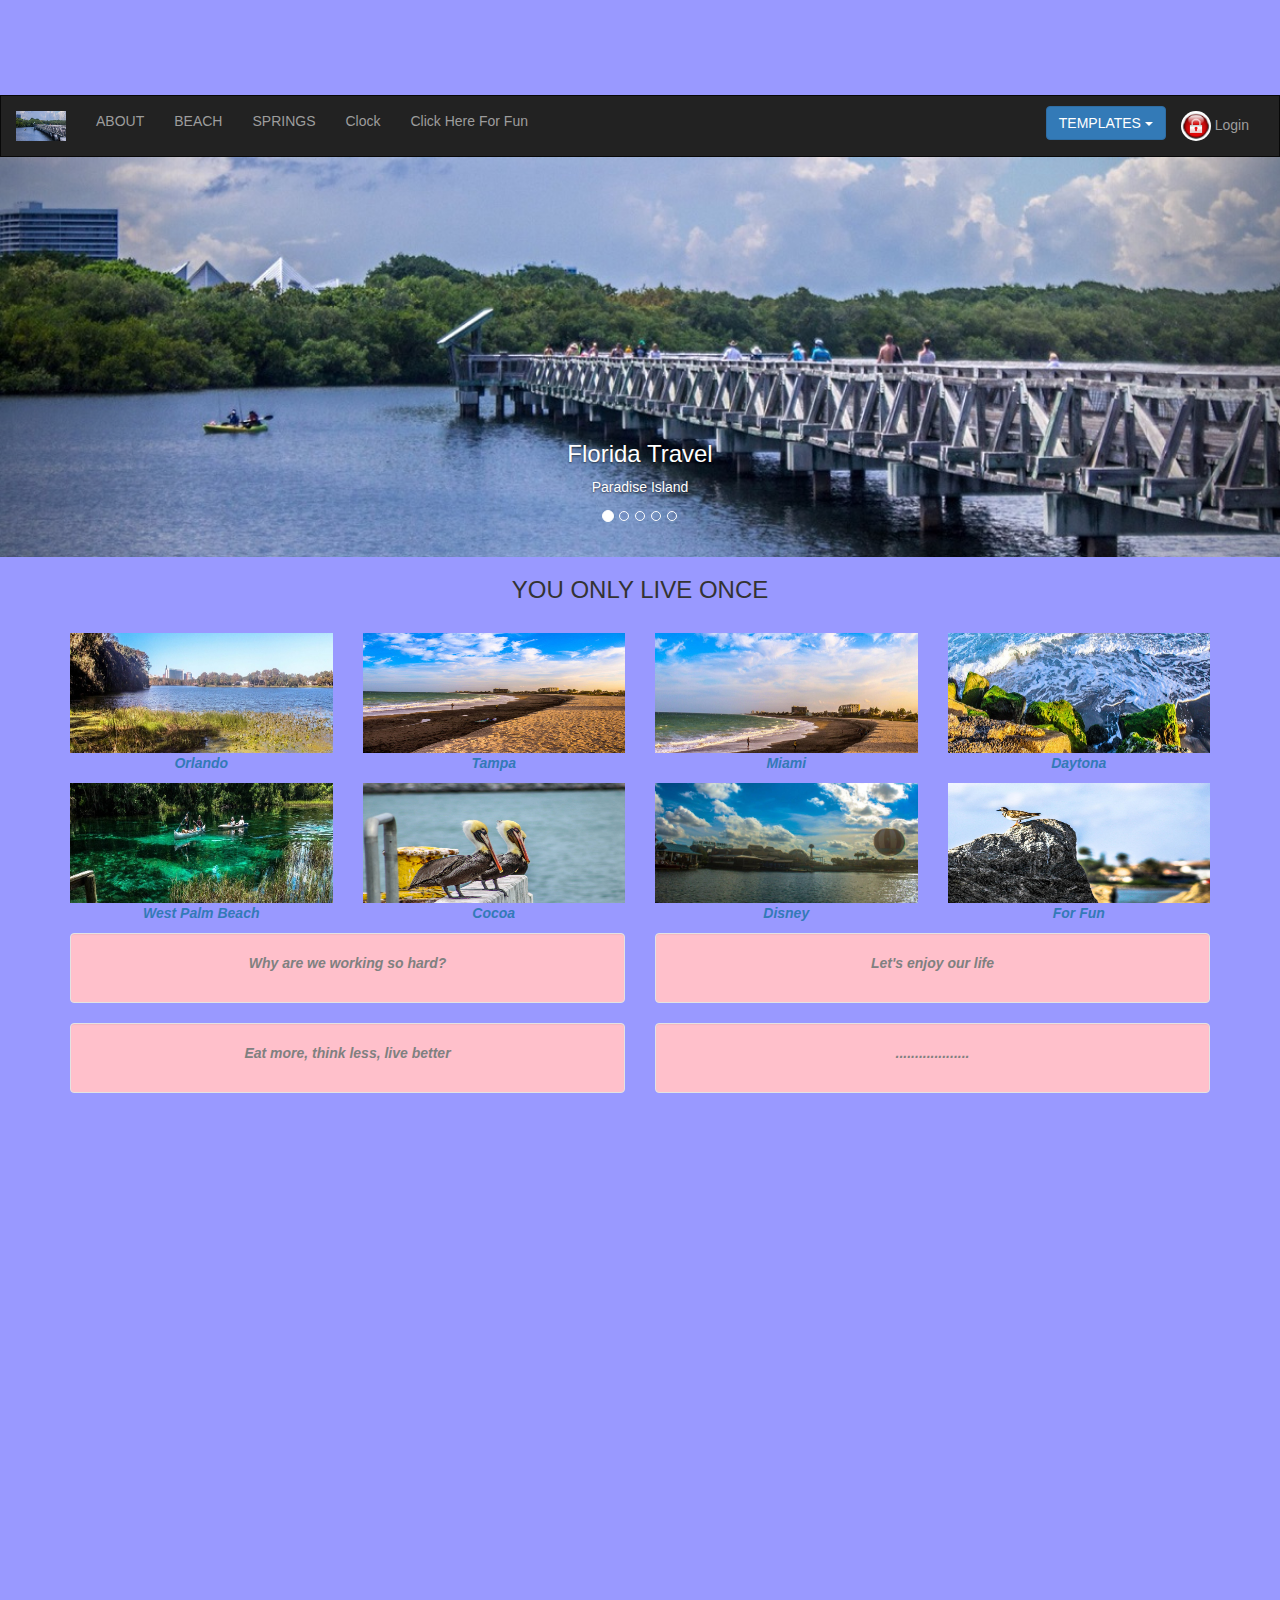
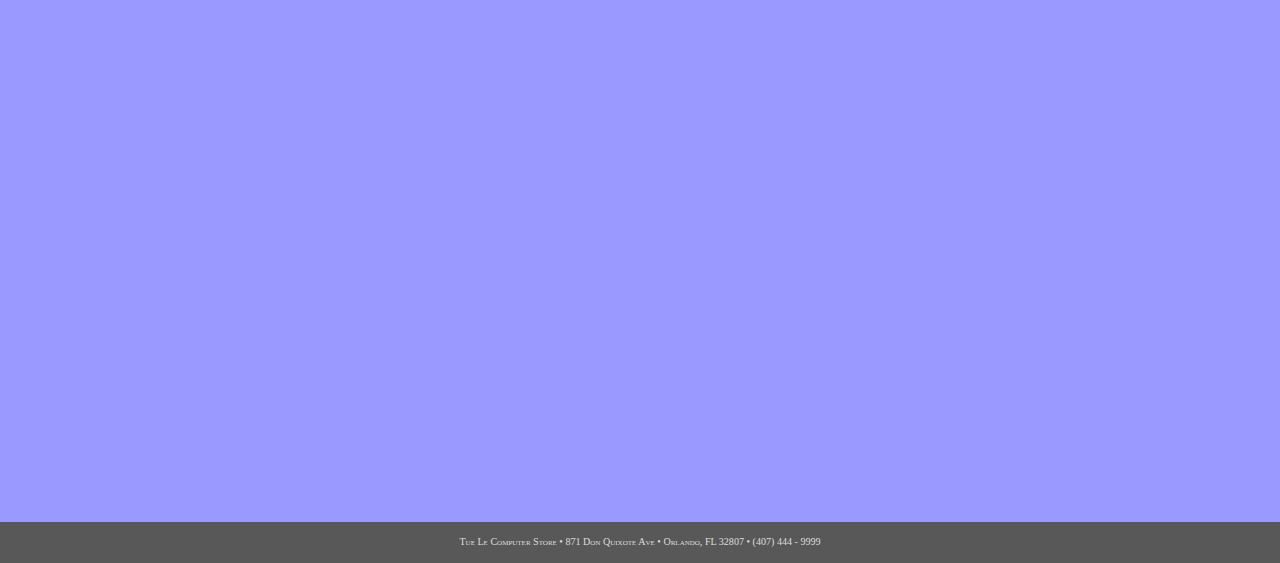
==== index.html @ 0bf51e53 "Update index.html" ====
<!DOCTYPE html>
<html lang="en">
	<head>
		  <title>Florida Travel</title>
		  <meta charset="utf-8">
		  <meta name="viewport" content="width=device-width, initial-scale=1">

		  <link rel='shortcut icon' href='images/favicon.ico' type='image/x-icon'/ >

		
		  <script src="https://ajax.googleapis.com/ajax/libs/jquery/1.12.0/jquery.min.js"></script>
		  
		 
		  <link rel="stylesheet" href="css/bootstrap.min.css" type="text/css">
		  <script src="js/bootstrap.min.js"></script>
		  <link rel="stylesheet" href="template.css" type="text/css">
		<style>
			
			footer address {
			   background-color: #585858;
			   color: white;
			   color: rgba(255, 255, 255, 0.8);
			   font: normal small-caps 0.8em/4em 'Times New Roman', Times, serif;
			   text-align: center;
			   
			  margin-top:30%;
			}
		</style>
		
		<script async src="//pagead2.googlesyndication.com/pagead/js/adsbygoogle.js"></script>
<script>
  (adsbygoogle = window.adsbygoogle || []).push({
    google_ad_client: "ca-pub-3440571437492832",
    enable_page_level_ads: true
  });
</script>
		
<script async src="//pagead2.googlesyndication.com/pagead/js/adsbygoogle.js"></script>
<!-- Quang cao -->
<ins class="adsbygoogle"
     style="display:inline-block;width:728px;height:90px"
     data-ad-client="ca-pub-3440571437492832"
     data-ad-slot="2362166706"></ins>
<script>
(adsbygoogle = window.adsbygoogle || []).push({});
</script>
		  

	</head>

	<body>

		<nav class="navbar navbar-inverse">
			 <div class="container-fluid">
			    <div class="navbar-header">
				     <button type="button" class="navbar-toggle" data-toggle="collapse" data-target="#myNavbar">
				        <span class="icon-bar"></span>
				        <span class="icon-bar"></span>
				        <span class="icon-bar"></span>                        
				     </button>
			      <a class="navbar-brand" href="#"><img src="images/aspire.jpg" height="30px" width="50px"></a>
			    </div>

			    <div class="collapse navbar-collapse" id="myNavbar">
				    <ul class="nav navbar-nav">
				        
				        

				        <li><a href="about.htm">ABOUT</a></li>
				        <li><a href="https://s1t3.github.io/game/Danang/danang.htm">BEACH</a></li>
				        <li><a href="https://tritue89.github.io/project/Project7/index.html">SPRINGS</a></li>
				        <li><a href="clock2.html">Clock</a></li>
				        <li><a href="animation.html">Click Here For Fun</a></li>

				    </ul>
				          

				     

				      <ul class="nav navbar-nav navbar-right">

				      	<div class="dropdown" style="float:left; margin-top:10px;">
						    <button class="btn btn-primary dropdown-toggle" type="button" data-toggle="dropdown">TEMPLATES
						    <span class="caret"></span></button>
						    <ul class="dropdown-menu">
						      <li><a href="https://s1t3.github.io/game/Tue/Home.html">TEMPLATE 1</a></li>
						      <li><a href="home.html">TEMPLATE 2</a></li>
						      <li><a href="#">TEMPLATE 3</a></li>
						    </ul>
						 </div>

				        	<li id="login"><a href="login.html"><span ><img src="images/login2.jpg" height="30px" width="30px"></span> Login </a></li>
				      </ul>

			    </div>

			

		</nav>

		<div id="myCarousel" class="carousel slide" data-ride="carousel">
		    <!-- Indicators -->
		    <ol class="carousel-indicators">
			     <li data-target="#myCarousel" data-slide-to="0" class="active"></li>
			     <li data-target="#myCarousel" data-slide-to="1"></li>
			     <li data-target="#myCarousel" data-slide-to="2"></li>
			     <li data-target="#myCarousel" data-slide-to="3"></li>
			     <li data-target="#myCarousel" data-slide-to="5"></li>
		    </ol>

		    <!-- Wrapper for slides -->
		    <div class="carousel-inner" role="listbox">
		      <div class="item active">
		        <img src="images/aspire.jpg" max-height="400px" alt="Image">
		        <div class="carousel-caption" style="color:white;">
		          <h3>Florida Travel</h3>
		          <p>Paradise Island</p>
		        </div>      
		      </div>

		      <div class="item">
		        <img src="images/pic.jpg" max-height="400px" alt="Image">
		        <div class="carousel-caption " style="color:white;">
		          <h3>Florida Travel</h3>
		          <p>Silver Spring</p>
		        </div>      
		      </div>
		   

		    <div class="item">
		        <img src="images/pic1.jpg"   alt="Image">
		        <div class="carousel-caption" style="color:white;">
		          <h3>Florida Travel</h3>
		          <p>Leud Garden</p> 
		        </div>      
		    </div>

		    <div class="item">
		        <img src="images/pic2.jpg"   alt="Image">
		        <div class="carousel-caption" style="color:white;">
		          <h3>Florida Travel</h3>
		          <p>St. Lucy</p> 
		        </div>      
		    </div>

		    <div class="item">
		        <img src="images/pic3.jpg"   alt="Image">
		        <div class="carousel-caption" style="color:white;">
		          <h3>Florida Travel</h3>
		          <p>St. Lucy</p> 
		        </div>      
		    </div>

	    </div>

		    <!-- Left and right controls -->
		    <a class="left carousel-control" href="#myCarousel" role="button" data-slide="prev">
		      <span class="glyphicon glyphicon-chevron-left" aria-hidden="true"></span>
		      <span class="sr-only">Previous</span>
		    </a>
		    <a class="right carousel-control" href="#myCarousel" role="button" data-slide="next">
		      <span class="glyphicon glyphicon-chevron-right" aria-hidden="true"></span>
		      <span class="sr-only">Next</span>
		    </a>

		</div>
		  
		<div class="container text-center">   

			 <h3>YOU ONLY LIVE ONCE</h3><br>

			 <div class="row">

			  	<div class="col-sm-3">
			      	<a href ="http://letritue.com/Travel/Slider/orlando.html"><img src="images/pic1.jpg" class="img-responsive" style="width:100%" alt="Image"> 
			        <p>Orlando</p></a>
			    </div>


			    <div class="col-sm-3"> 
			        <a href ="https://google.com/"><img src="images/beach1.jpg" class="img-responsive" style="width:100%" alt="Image">
			        <p>Tampa</p>    
			    </div>

			    <div class="col-sm-3"> 
			      <a href ="http://letritue.com/Travel/Slider/orlando.html"><img src="images/pic2.jpg" class="img-responsive" style="width:100%" alt="Image">
			      <p>Miami</p>    
			    </div>

			    <div class="col-sm-3"> 
			      <a href ="http://letritue.com/Travel/Slider/orlando.html"><img src="images/pic3.jpg" class="img-responsive" style="width:100%" alt="Image">
			      <p>Daytona</p>    
			    </div>

			    <div class="col-sm-3">
			      	<a href ="http://letritue.com/Travel/Slider/orlando.html"><img src="images/pic.jpg" class="img-responsive" style="width:100%" alt="Image">
			        <p>West Palm Beach</p>
			    </div>


			    <div class="col-sm-3"> 
			        <a href ="http://letritue.com/Travel/Slider/orlando.html"><img src="images/fun1.jpg" class="img-responsive" style="width:100%" alt="Image">
			        <p>Cocoa</p>    
			    </div>

			    <div class="col-sm-3"> 
			      <a href ="http://letritue.com/Travel/Slider/orlando.html"><img src="images/fun2.jpg" class="img-responsive" style="width:100%" alt="Image">
			      <p>Disney</p>    
			    </div>

			    <div class="col-sm-3"> 
			      <a href ="http://letritue.com/Travel/Slider/orlando.html"><img src="images/fun3.jpg" class="img-responsive" style="width:100%" alt="Image">
			      <p>For Fun</p>    
			    </div>


			    <div class="col-sm-6" >
			        <div class="well " style="background-color: pink; color: gray;">
			           <p>Why are we working so hard?</p>
			        </div>

			        <div class="well" style="background-color: pink; color: gray;">
			            <p>Eat more, think less, live better</p>
			        </div>
			    </div>

			    <div class="col-sm-6">
			        <div class="well" style="background-color: pink; color: gray;">
			            <p>Let's enjoy our life</p>
			        </div>
			        <div class="well" style="background-color: pink; color: gray;">
			             <p>...................</p>
			        </div>
			    </div>

			  </div>

		</div><br>
		<script async src="//pagead2.googlesyndication.com/pagead/js/adsbygoogle.js"></script>
<!-- Quang Cao 2 -->
<ins class="adsbygoogle"
     style="display:inline-block;width:300px;height:600px"
     data-ad-client="ca-pub-3440571437492832"
     data-ad-slot="3838899900"></ins>
<script>
(adsbygoogle = window.adsbygoogle || []).push({});
</script>

		<footer> 
			
			<address>Tue Le Computer Store &bull;
				 871 Don Quixote Ave &bull;
				 Orlando, FL 32807 &bull;
				 (407) 444 - 9999
			</address>
    	</footer>

	</body>
</html>
---- template.css ----
/* Remove the navbar's default margin-bottom and rounded borders */ 
 
body{
	background-color: #9999ff;

}

span img{
	border-radius: 50%
}

.row p {

	font-weight:bold;
	font-style:italic;
}

.row img{
	height: 120px;
}

 .navbar {
	margin-bottom: 0;
	border-radius: 0;
}
 .item {
	max-height:400px;
}

			    
/* Add a gray background color and some padding to the footer */
footer {
	background-color: black;
	color:white;
	font-style:italic;
	height: 23px;
	text-align: center;
	font-size:90%;
    margin:auto;
 }
.carousel-inner img {
	width: 100%; /* Set width to 100% */
	margin: auto;
	min-height:200px;
}

/* Hide the carousel text when the screen is less than 600 pixels wide */
@media (max-width: 600px) {
	.carousel-caption {
	display: none; 
	
	}



	
}


 

 @media only screen and (max-width: 600px){
 	.item{
	max-height:400px;
 	}

 

}

@media only screen and (max-width: 770px){
 	.row img{
	height:300px;
 	}

#login{
 	
 		margin-left:150px;
 	}



}
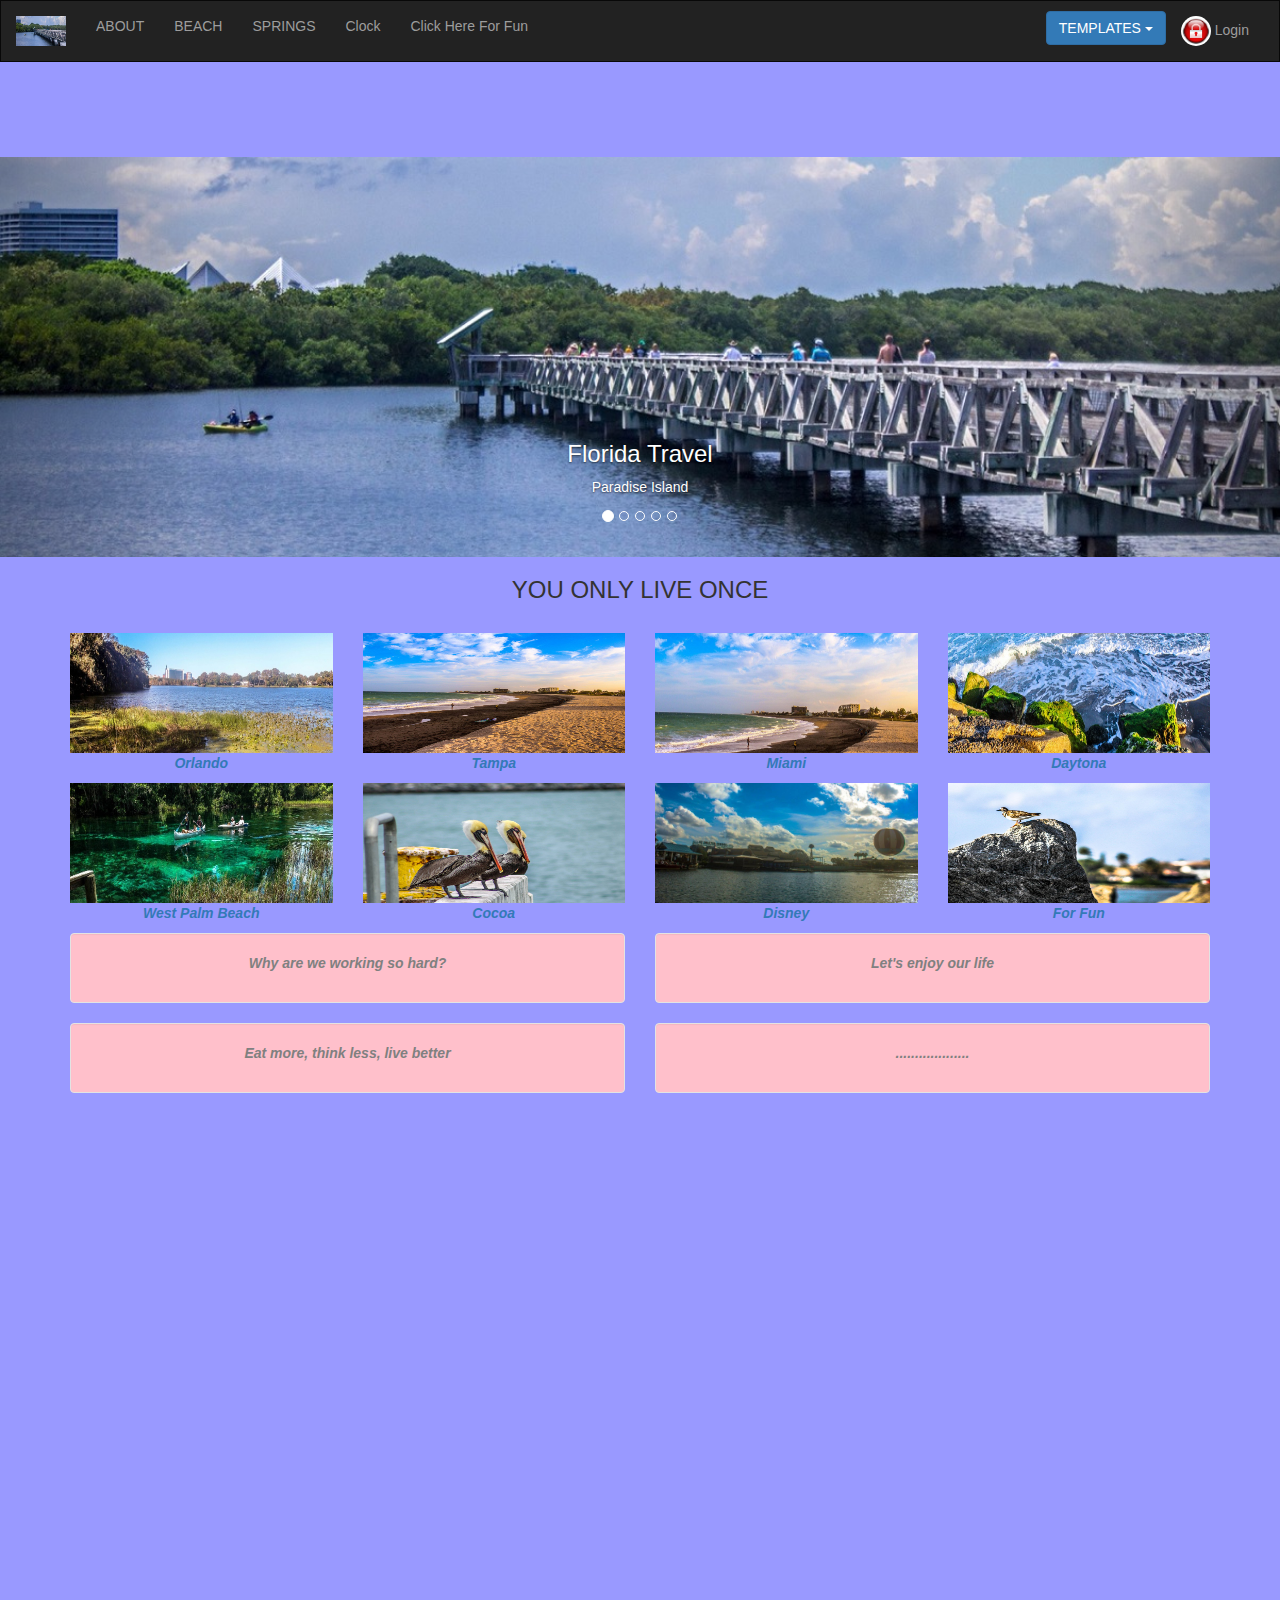
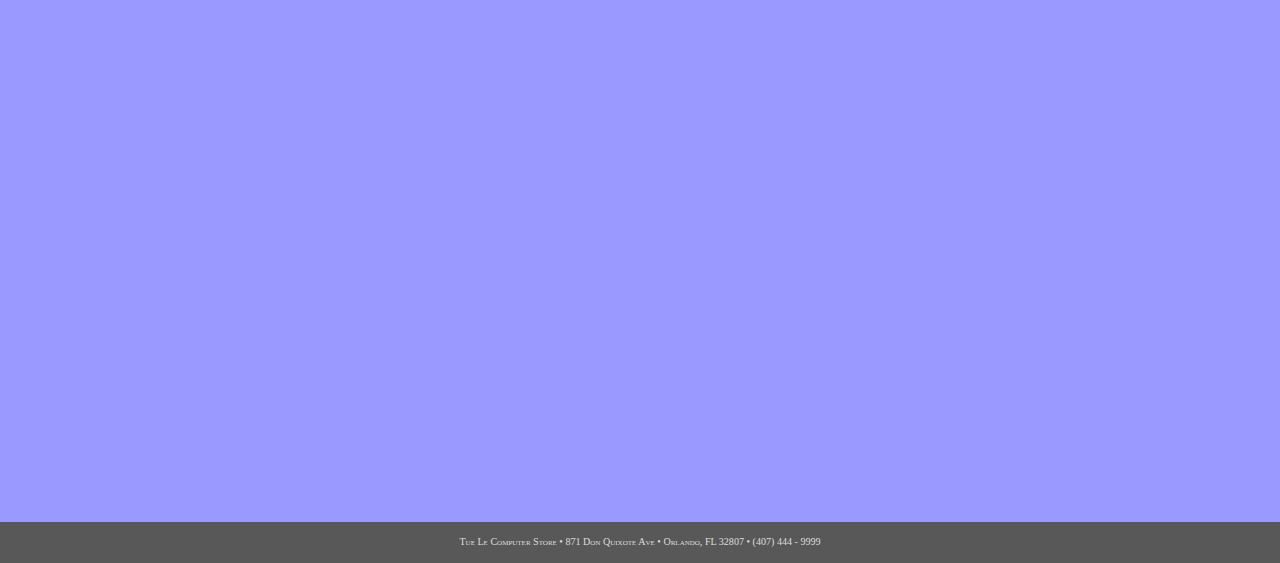
==== commit 54144390: "Update index.html" ====
--- a/index.html
+++ b/index.html
@@ -35,15 +35,7 @@
   });
 </script>
 		
-<script async src="//pagead2.googlesyndication.com/pagead/js/adsbygoogle.js"></script>
-<!-- Quang cao -->
-<ins class="adsbygoogle"
-     style="display:inline-block;width:728px;height:90px"
-     data-ad-client="ca-pub-3440571437492832"
-     data-ad-slot="2362166706"></ins>
-<script>
-(adsbygoogle = window.adsbygoogle || []).push({});
-</script>
+
 		  
 
 	</head>
@@ -97,6 +89,16 @@
 			
 
 		</nav>
+		
+		<script async src="//pagead2.googlesyndication.com/pagead/js/adsbygoogle.js"></script>
+<!-- Quang cao -->
+<ins class="adsbygoogle"
+     style="display:inline-block;width:728px;height:90px"
+     data-ad-client="ca-pub-3440571437492832"
+     data-ad-slot="2362166706"></ins>
+<script>
+(adsbygoogle = window.adsbygoogle || []).push({});
+</script>
 
 		<div id="myCarousel" class="carousel slide" data-ride="carousel">
 		    <!-- Indicators -->
@@ -111,7 +113,7 @@
 		    <!-- Wrapper for slides -->
 		    <div class="carousel-inner" role="listbox">
 		      <div class="item active">
-		        <img src="images/aspire.jpg" max-height="400px" alt="Image">
+		        <img src="images/aspire.jpg" max-height="400px" alt="John D. MacArthur Beach State Park, West Palm Beach">
 		        <div class="carousel-caption" style="color:white;">
 		          <h3>Florida Travel</h3>
 		          <p>Paradise Island</p>
@@ -119,16 +121,16 @@
 		      </div>
 
 		      <div class="item">
-		        <img src="images/pic.jpg" max-height="400px" alt="Image">
+		        <img src="images/pic.jpg" max-height="400px" alt="Silver Spring, Ocala, FL">
 		        <div class="carousel-caption " style="color:white;">
-		          <h3>Florida Travel</h3>
+		          <h3>Florida Travel</h3> 
 		          <p>Silver Spring</p>
 		        </div>      
 		      </div>
 		   
 
 		    <div class="item">
-		        <img src="images/pic1.jpg"   alt="Image">
+		        <img src="images/pic1.jpg"   alt="Leud Gardon, Winter Park, Florida">
 		        <div class="carousel-caption" style="color:white;">
 		          <h3>Florida Travel</h3>
 		          <p>Leud Garden</p> 
@@ -136,7 +138,7 @@
 		    </div>
 
 		    <div class="item">
-		        <img src="images/pic2.jpg"   alt="Image">
+		        <img src="images/pic2.jpg"   alt="Port St. Lucy, Florida">
 		        <div class="carousel-caption" style="color:white;">
 		          <h3>Florida Travel</h3>
 		          <p>St. Lucy</p> 
@@ -144,7 +146,7 @@
 		    </div>
 
 		    <div class="item">
-		        <img src="images/pic3.jpg"   alt="Image">
+		        <img src="images/pic3.jpg"   alt="Port St. Lucy, Florida">
 		        <div class="carousel-caption" style="color:white;">
 		          <h3>Florida Travel</h3>
 		          <p>St. Lucy</p> 
@@ -172,23 +174,23 @@
 			 <div class="row">
 
 			  	<div class="col-sm-3">
-			      	<a href ="http://letritue.com/Travel/Slider/orlando.html"><img src="images/pic1.jpg" class="img-responsive" style="width:100%" alt="Image"> 
+			      	<a href ="http://letritue.com/Travel/Slider/orlando.html"><img src="images/pic1.jpg" class="img-responsive" style="width:100%" alt="Leud Garden, Winter Park, Florida"> 
 			        <p>Orlando</p></a>
 			    </div>
 
 
 			    <div class="col-sm-3"> 
-			        <a href ="https://google.com/"><img src="images/beach1.jpg" class="img-responsive" style="width:100%" alt="Image">
+			        <a href ="https://google.com/"><img src="images/beach1.jpg" class="img-responsive" style="width:100%" alt="Tampa, Florida">
 			        <p>Tampa</p>    
 			    </div>
 
 			    <div class="col-sm-3"> 
-			      <a href ="http://letritue.com/Travel/Slider/orlando.html"><img src="images/pic2.jpg" class="img-responsive" style="width:100%" alt="Image">
+			      <a href ="http://letritue.com/Travel/Slider/orlando.html"><img src="images/pic2.jpg" class="img-responsive" style="width:100%" alt="Miami, Florida">
 			      <p>Miami</p>    
 			    </div>
 
 			    <div class="col-sm-3"> 
-			      <a href ="http://letritue.com/Travel/Slider/orlando.html"><img src="images/pic3.jpg" class="img-responsive" style="width:100%" alt="Image">
+			      <a href ="http://letritue.com/Travel/Slider/orlando.html"><img src="images/pic3.jpg" class="img-responsive" style="width:100%" alt="Jacksonvile, Florida">
 			      <p>Daytona</p>    
 			    </div>
 
@@ -199,12 +201,12 @@
 
 
 			    <div class="col-sm-3"> 
-			        <a href ="http://letritue.com/Travel/Slider/orlando.html"><img src="images/fun1.jpg" class="img-responsive" style="width:100%" alt="Image">
+			        <a href ="http://letritue.com/Travel/Slider/orlando.html"><img src="images/fun1.jpg" class="img-responsive" style="width:100%" alt="Cocoa Beach, Florida">
 			        <p>Cocoa</p>    
 			    </div>
 
 			    <div class="col-sm-3"> 
-			      <a href ="http://letritue.com/Travel/Slider/orlando.html"><img src="images/fun2.jpg" class="img-responsive" style="width:100%" alt="Image">
+			      <a href ="http://letritue.com/Travel/Slider/orlando.html"><img src="images/fun2.jpg" class="img-responsive" style="width:100%" alt="Disney World, Florida">
 			      <p>Disney</p>    
 			    </div>
 
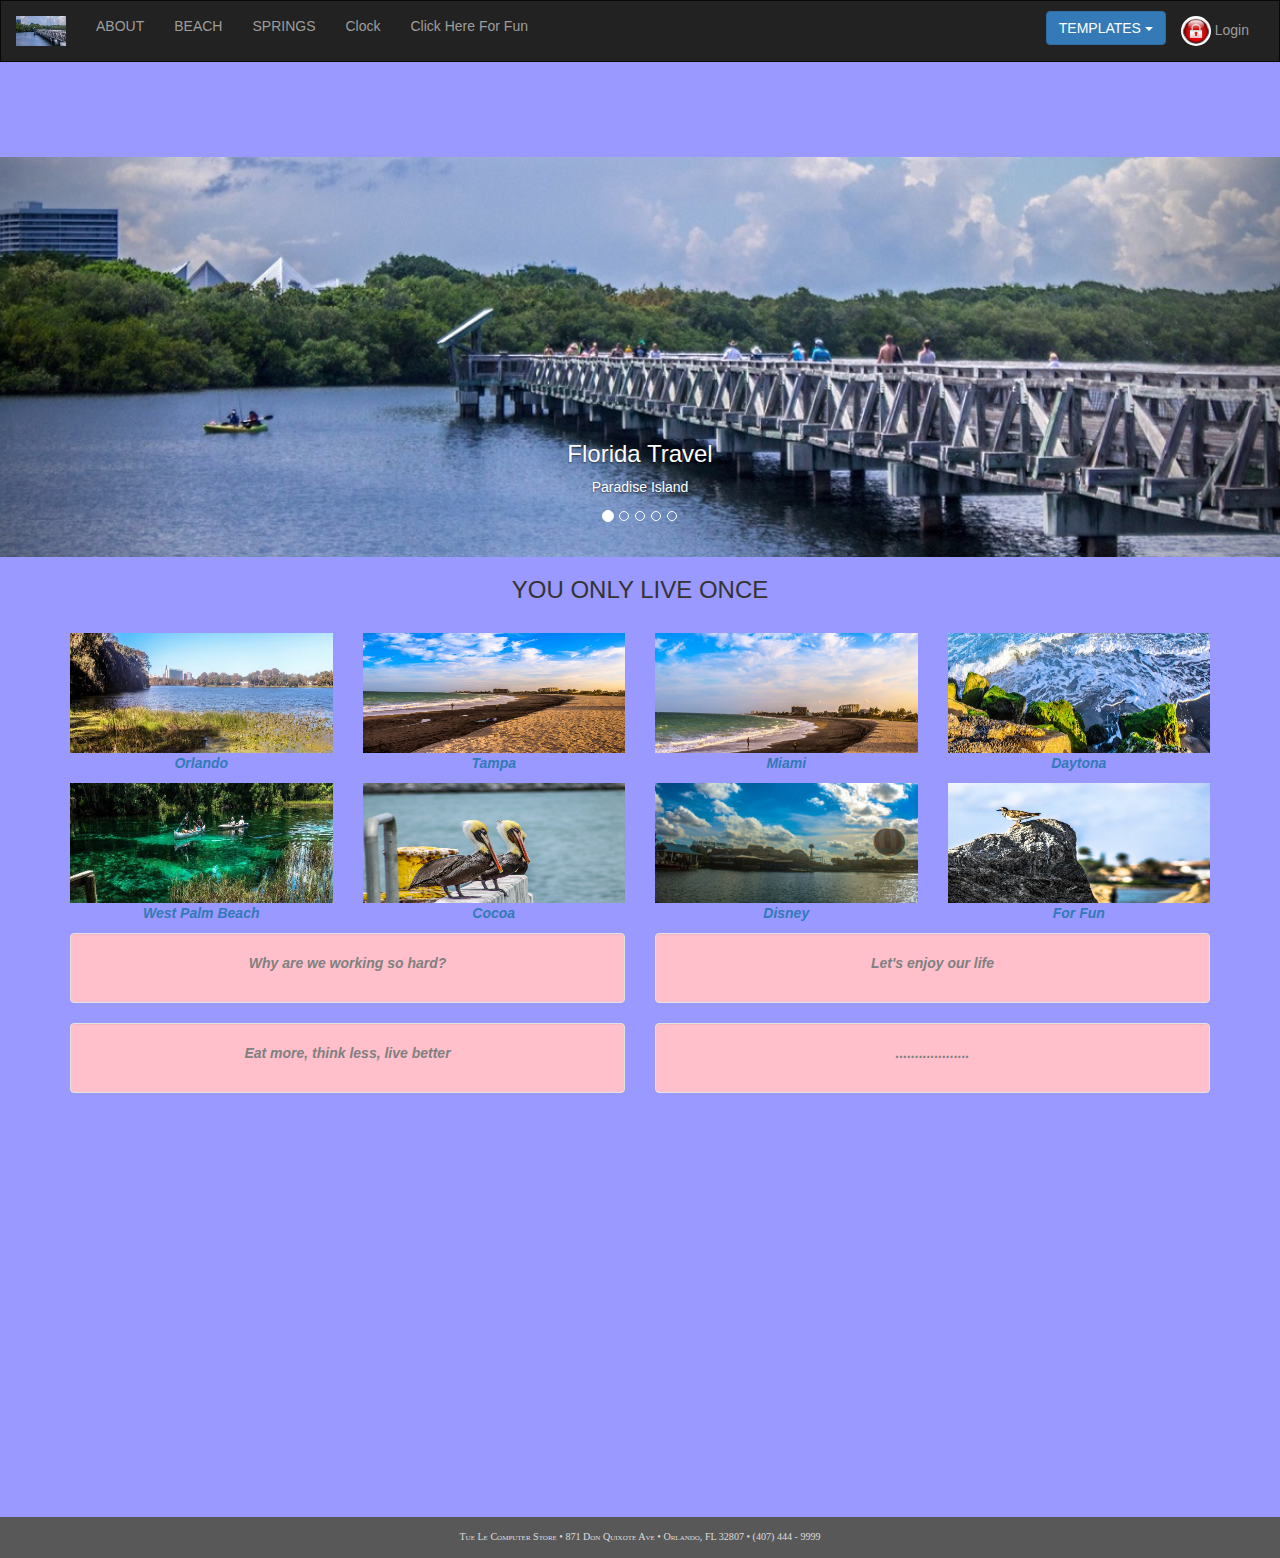
==== commit c14f5aa0: "Update index.html" ====
--- a/index.html
+++ b/index.html
@@ -25,18 +25,7 @@
 			   
 			  margin-top:30%;
 			}
-		</style>
-		
-		<script async src="//pagead2.googlesyndication.com/pagead/js/adsbygoogle.js"></script>
-<script>
-  (adsbygoogle = window.adsbygoogle || []).push({
-    google_ad_client: "ca-pub-3440571437492832",
-    enable_page_level_ads: true
-  });
-</script>
-		
-
-		  
+		</style>		  
 
 	</head>
 
@@ -173,7 +162,7 @@
 
 			 <div class="row">
 
-			  	<div class="col-sm-3">
+			     <div class="col-sm-3">
 			      	<a href ="http://letritue.com/Travel/Slider/orlando.html"><img src="images/pic1.jpg" class="img-responsive" style="width:100%" alt="Leud Garden, Winter Park, Florida"> 
 			        <p>Orlando</p></a>
 			    </div>
@@ -181,33 +170,33 @@
 
 			    <div class="col-sm-3"> 
 			        <a href ="https://google.com/"><img src="images/beach1.jpg" class="img-responsive" style="width:100%" alt="Tampa, Florida">
-			        <p>Tampa</p>    
+					<p>Tampa</p></a>
 			    </div>
 
 			    <div class="col-sm-3"> 
 			      <a href ="http://letritue.com/Travel/Slider/orlando.html"><img src="images/pic2.jpg" class="img-responsive" style="width:100%" alt="Miami, Florida">
-			      <p>Miami</p>    
+				      <p>Miami</p> </a>
 			    </div>
 
 			    <div class="col-sm-3"> 
 			      <a href ="http://letritue.com/Travel/Slider/orlando.html"><img src="images/pic3.jpg" class="img-responsive" style="width:100%" alt="Jacksonvile, Florida">
-			      <p>Daytona</p>    
+				      <p>Daytona</p>    </a>
 			    </div>
 
 			    <div class="col-sm-3">
 			      	<a href ="http://letritue.com/Travel/Slider/orlando.html"><img src="images/pic.jpg" class="img-responsive" style="width:100%" alt="Image">
-			        <p>West Palm Beach</p>
+					<p>West Palm Beach</p></a>
 			    </div>
 
 
 			    <div class="col-sm-3"> 
 			        <a href ="http://letritue.com/Travel/Slider/orlando.html"><img src="images/fun1.jpg" class="img-responsive" style="width:100%" alt="Cocoa Beach, Florida">
-			        <p>Cocoa</p>    
+					<p>Cocoa</p>    </a>
 			    </div>
 
 			    <div class="col-sm-3"> 
 			      <a href ="http://letritue.com/Travel/Slider/orlando.html"><img src="images/fun2.jpg" class="img-responsive" style="width:100%" alt="Disney World, Florida">
-			      <p>Disney</p>    
+				      <p>Disney</p>    </a>
 			    </div>
 
 			    <div class="col-sm-3"> 
@@ -238,15 +227,7 @@
 			  </div>
 
 		</div><br>
-		<script async src="//pagead2.googlesyndication.com/pagead/js/adsbygoogle.js"></script>
-<!-- Quang Cao 2 -->
-<ins class="adsbygoogle"
-     style="display:inline-block;width:300px;height:600px"
-     data-ad-client="ca-pub-3440571437492832"
-     data-ad-slot="3838899900"></ins>
-<script>
-(adsbygoogle = window.adsbygoogle || []).push({});
-</script>
+
 
 		<footer> 
 			
--- a/template.css
+++ b/template.css
@@ -72,6 +72,11 @@
  	.row img{
 	height:300px;
  	}
+	
+ @media only screen and (max-width: 520px){
+ 	.row img{
+	height:200px;
+ 	}
 
 #login{
  	
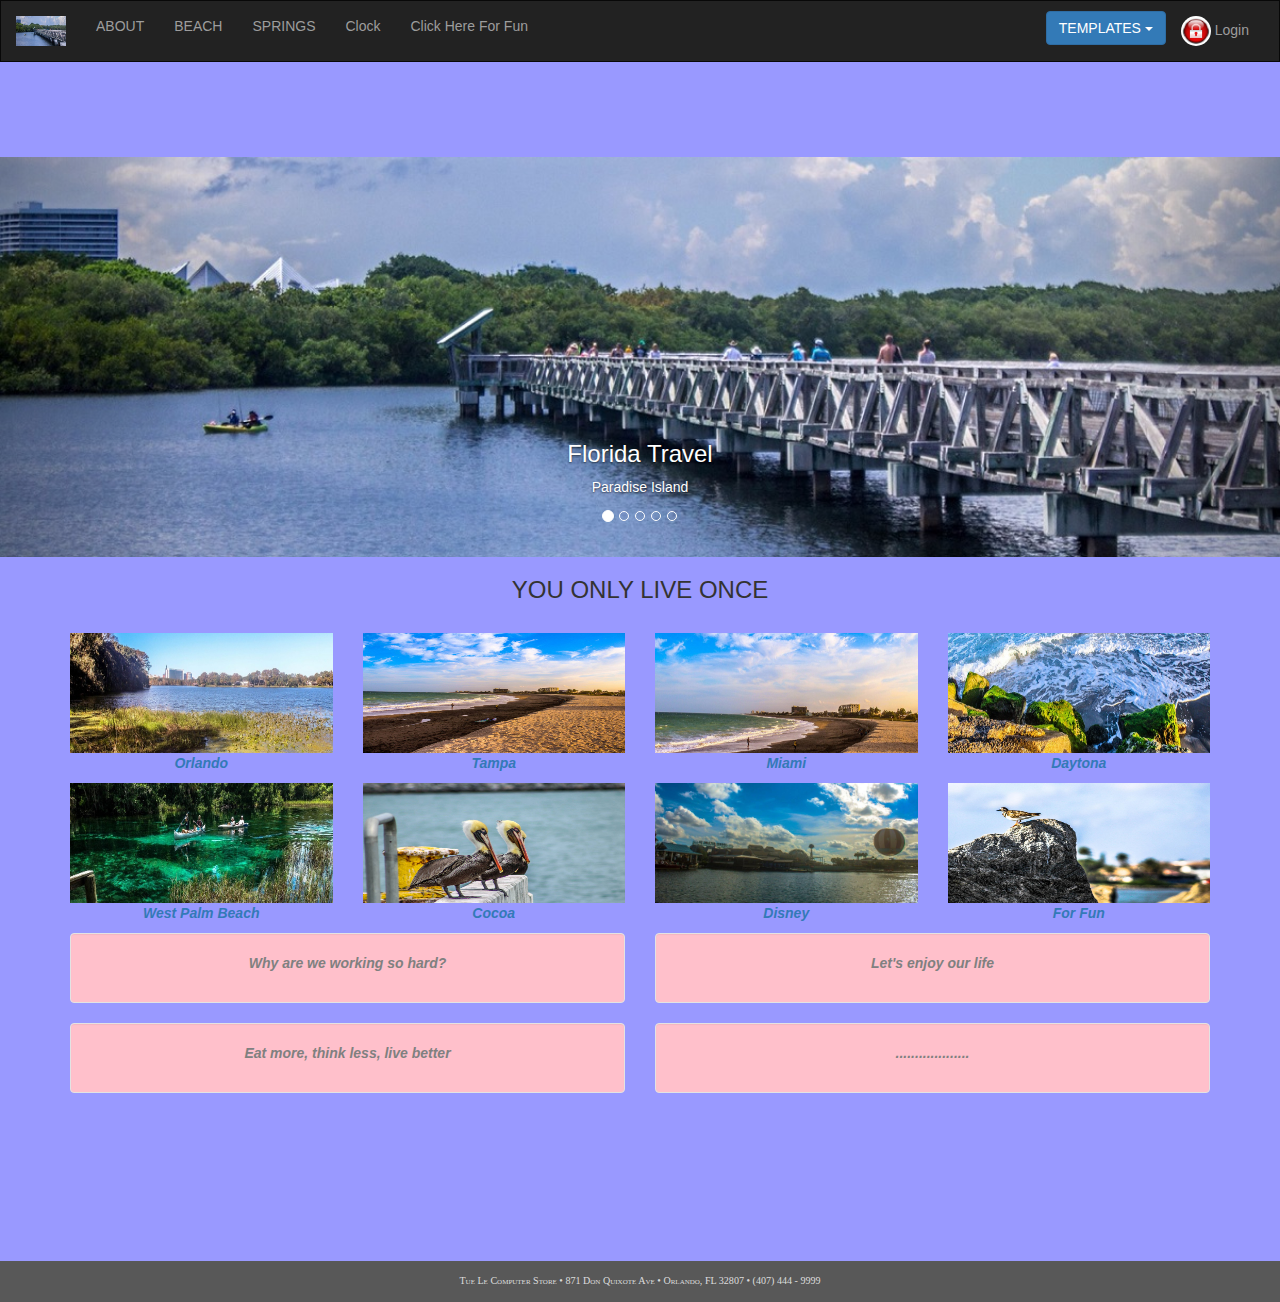
==== commit 4f173d2a: "Update index.html" ====
--- a/index.html
+++ b/index.html
@@ -23,7 +23,7 @@
 			   font: normal small-caps 0.8em/4em 'Times New Roman', Times, serif;
 			   text-align: center;
 			   
-			  margin-top:30%;
+			  margin-top:10%;
 			}
 		</style>		  
 
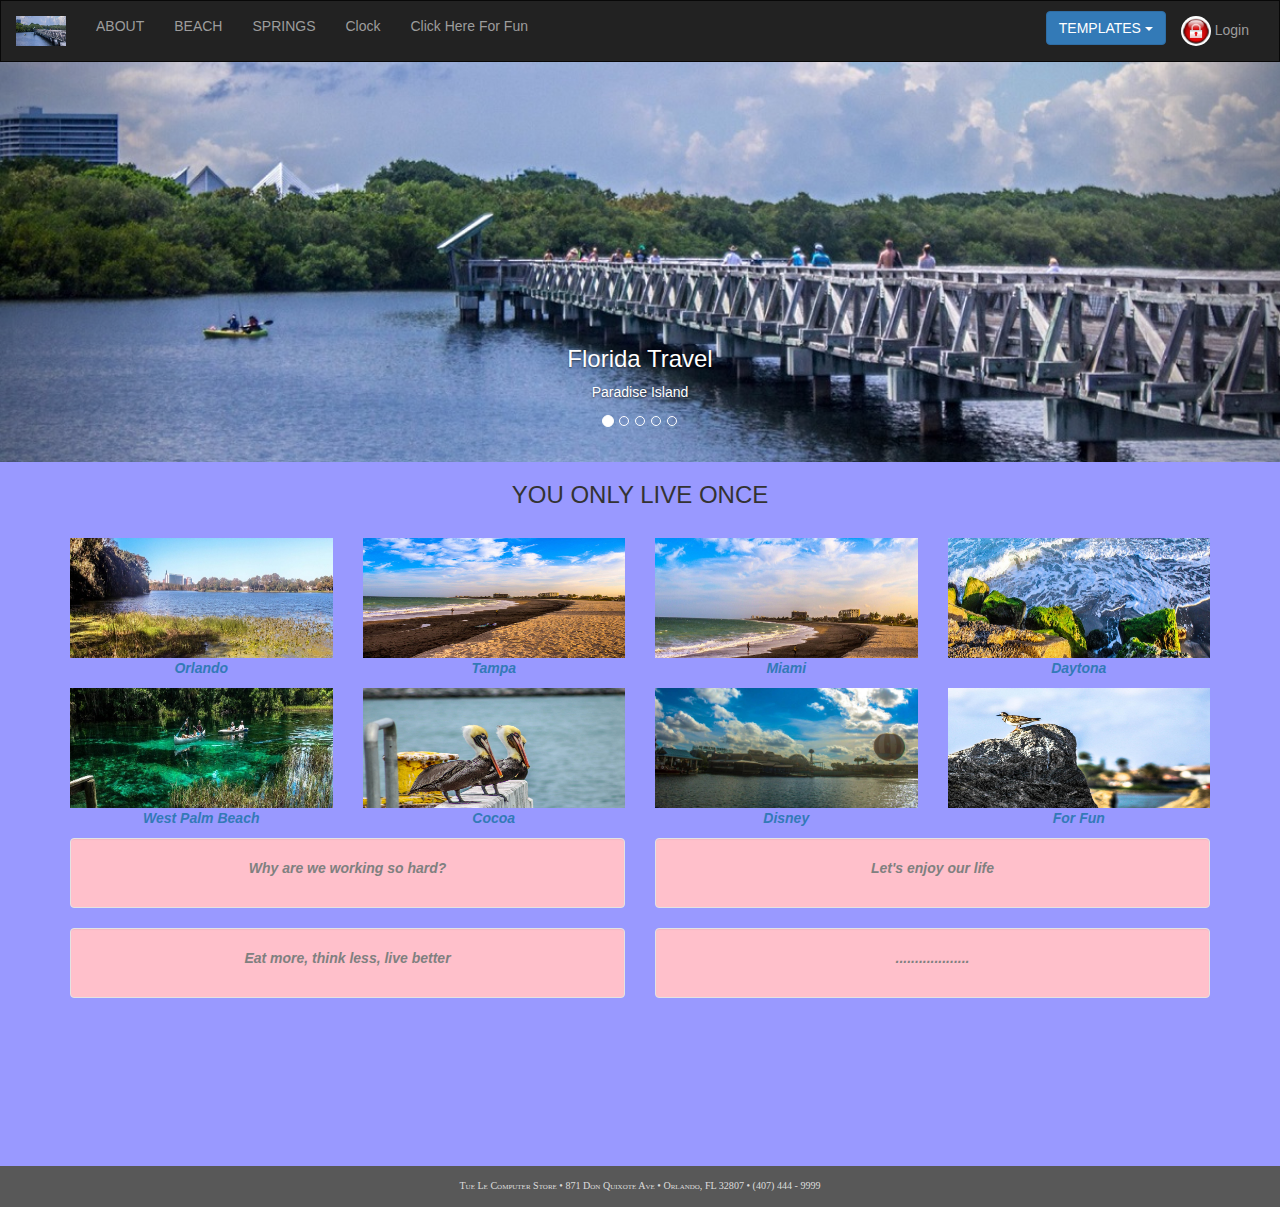
==== commit f45c6ce8: "Update index.html" ====
--- a/index.html
+++ b/index.html
@@ -79,15 +79,7 @@
 
 		</nav>
 		
-		<script async src="//pagead2.googlesyndication.com/pagead/js/adsbygoogle.js"></script>
-<!-- Quang cao -->
-<ins class="adsbygoogle"
-     style="display:inline-block;width:728px;height:90px"
-     data-ad-client="ca-pub-3440571437492832"
-     data-ad-slot="2362166706"></ins>
-<script>
-(adsbygoogle = window.adsbygoogle || []).push({});
-</script>
+		
 
 		<div id="myCarousel" class="carousel slide" data-ride="carousel">
 		    <!-- Indicators -->
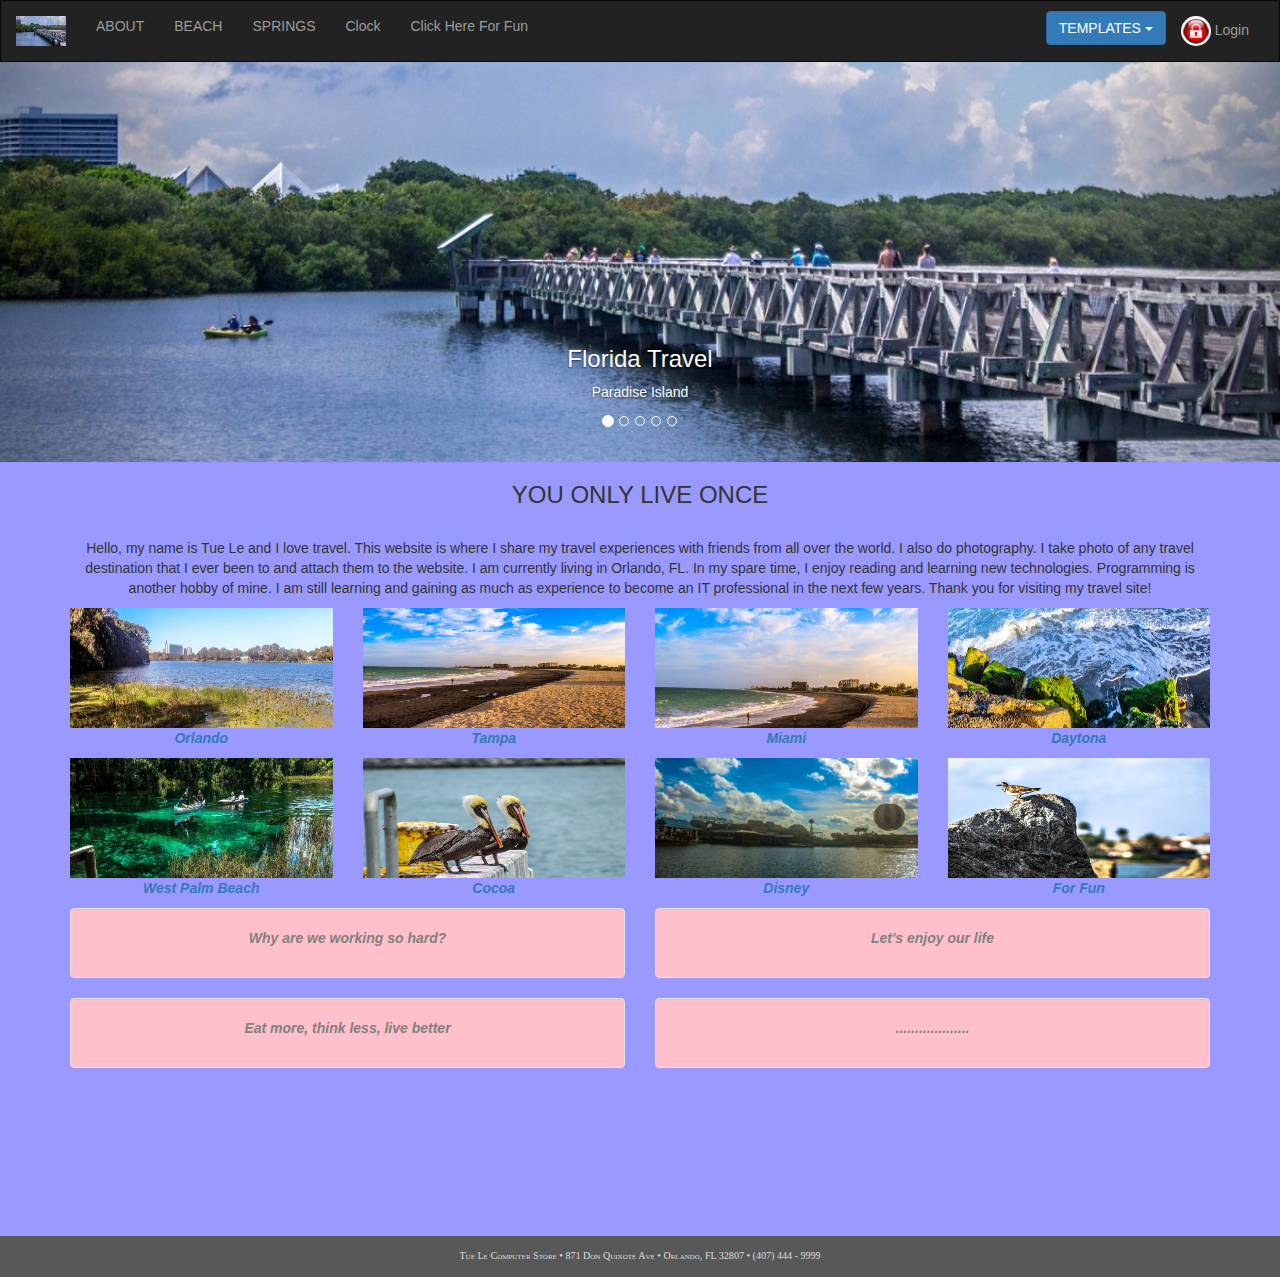
==== commit 02574b51: "Update index.html" ====
--- a/index.html
+++ b/index.html
@@ -151,6 +151,11 @@
 		<div class="container text-center">   
 
 			 <h3>YOU ONLY LIVE ONCE</h3><br>
+			
+			<p> Hello, my name is Tue Le and I love travel. This website is where I share my travel experiences with friends from all over the world. I also do photography. I take photo of any travel destination that I ever been to and attach them to the website. I am currently living in Orlando, FL. In my spare time, I enjoy reading and learning new technologies. Programming is another hobby of mine. I am still learning and gaining as much as experience to become an IT professional in the next few years. 
+
+Thank you for visiting my travel site! 
+</p>
 
 			 <div class="row">
 
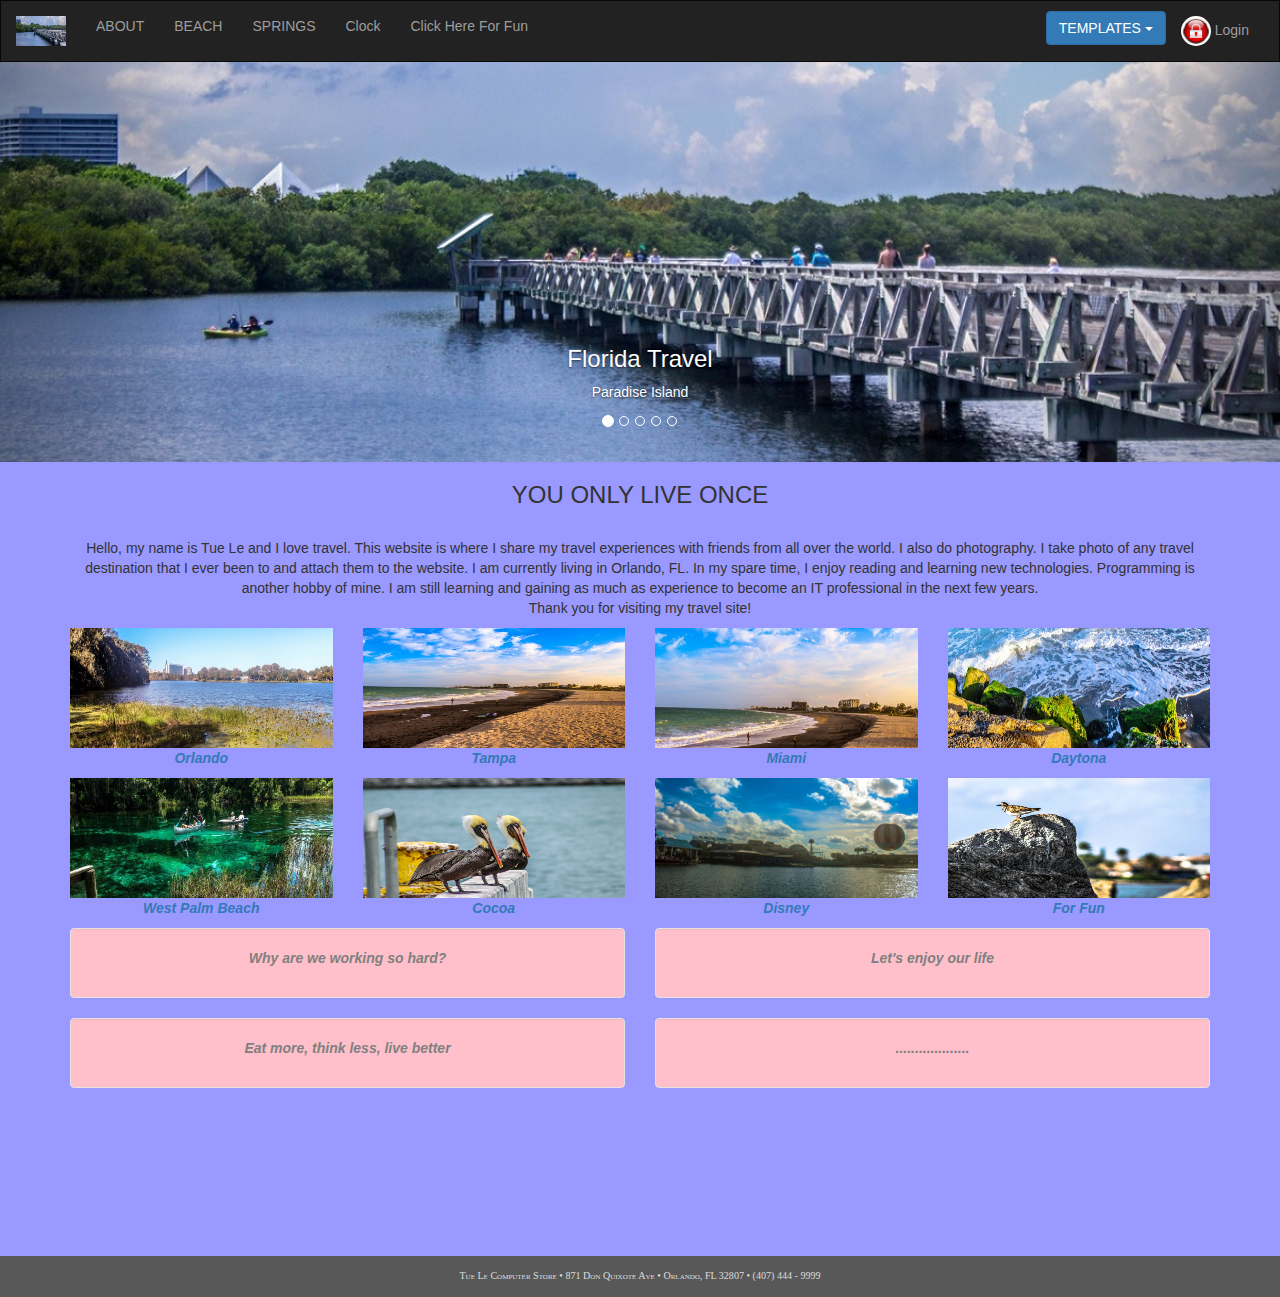
==== commit 9670aa79: "Update index.html" ====
--- a/index.html
+++ b/index.html
@@ -153,7 +153,7 @@
 			 <h3>YOU ONLY LIVE ONCE</h3><br>
 			
 			<p> Hello, my name is Tue Le and I love travel. This website is where I share my travel experiences with friends from all over the world. I also do photography. I take photo of any travel destination that I ever been to and attach them to the website. I am currently living in Orlando, FL. In my spare time, I enjoy reading and learning new technologies. Programming is another hobby of mine. I am still learning and gaining as much as experience to become an IT professional in the next few years. 
-
+<br>
 Thank you for visiting my travel site! 
 </p>
 
